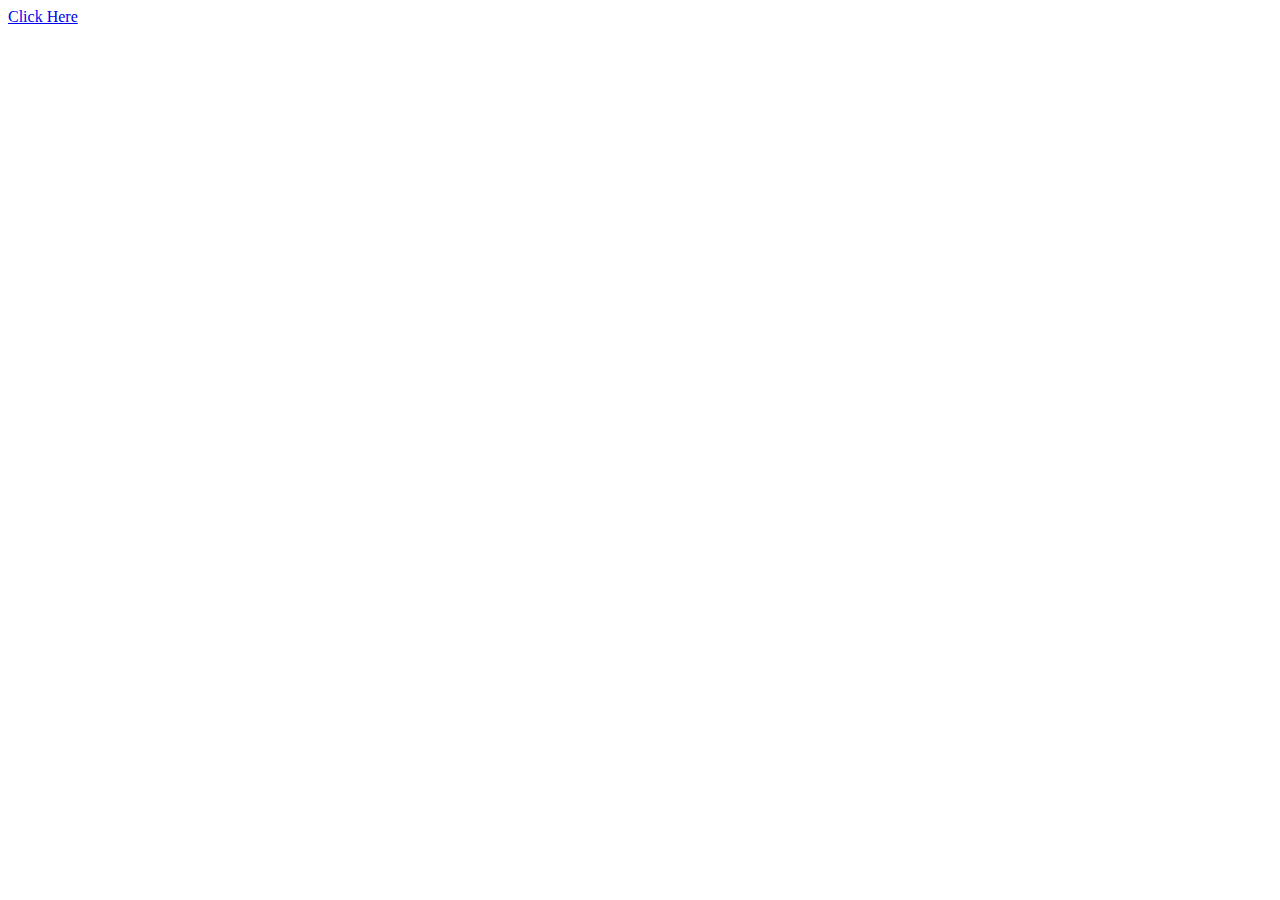
==== index.html @ 06dbd472 "Update and rename n to index.html" ====
<!DOCTYPE html>
<html lang="en">
<head>
  <meta charset="UTF-8">
  <meta name="viewport" content="width=device-width, initial-scale=1.0">
  <title>Document</title>
</head>
<body>
  <a href="Fresherbot.html">Click Here</a>
</body>
</html>
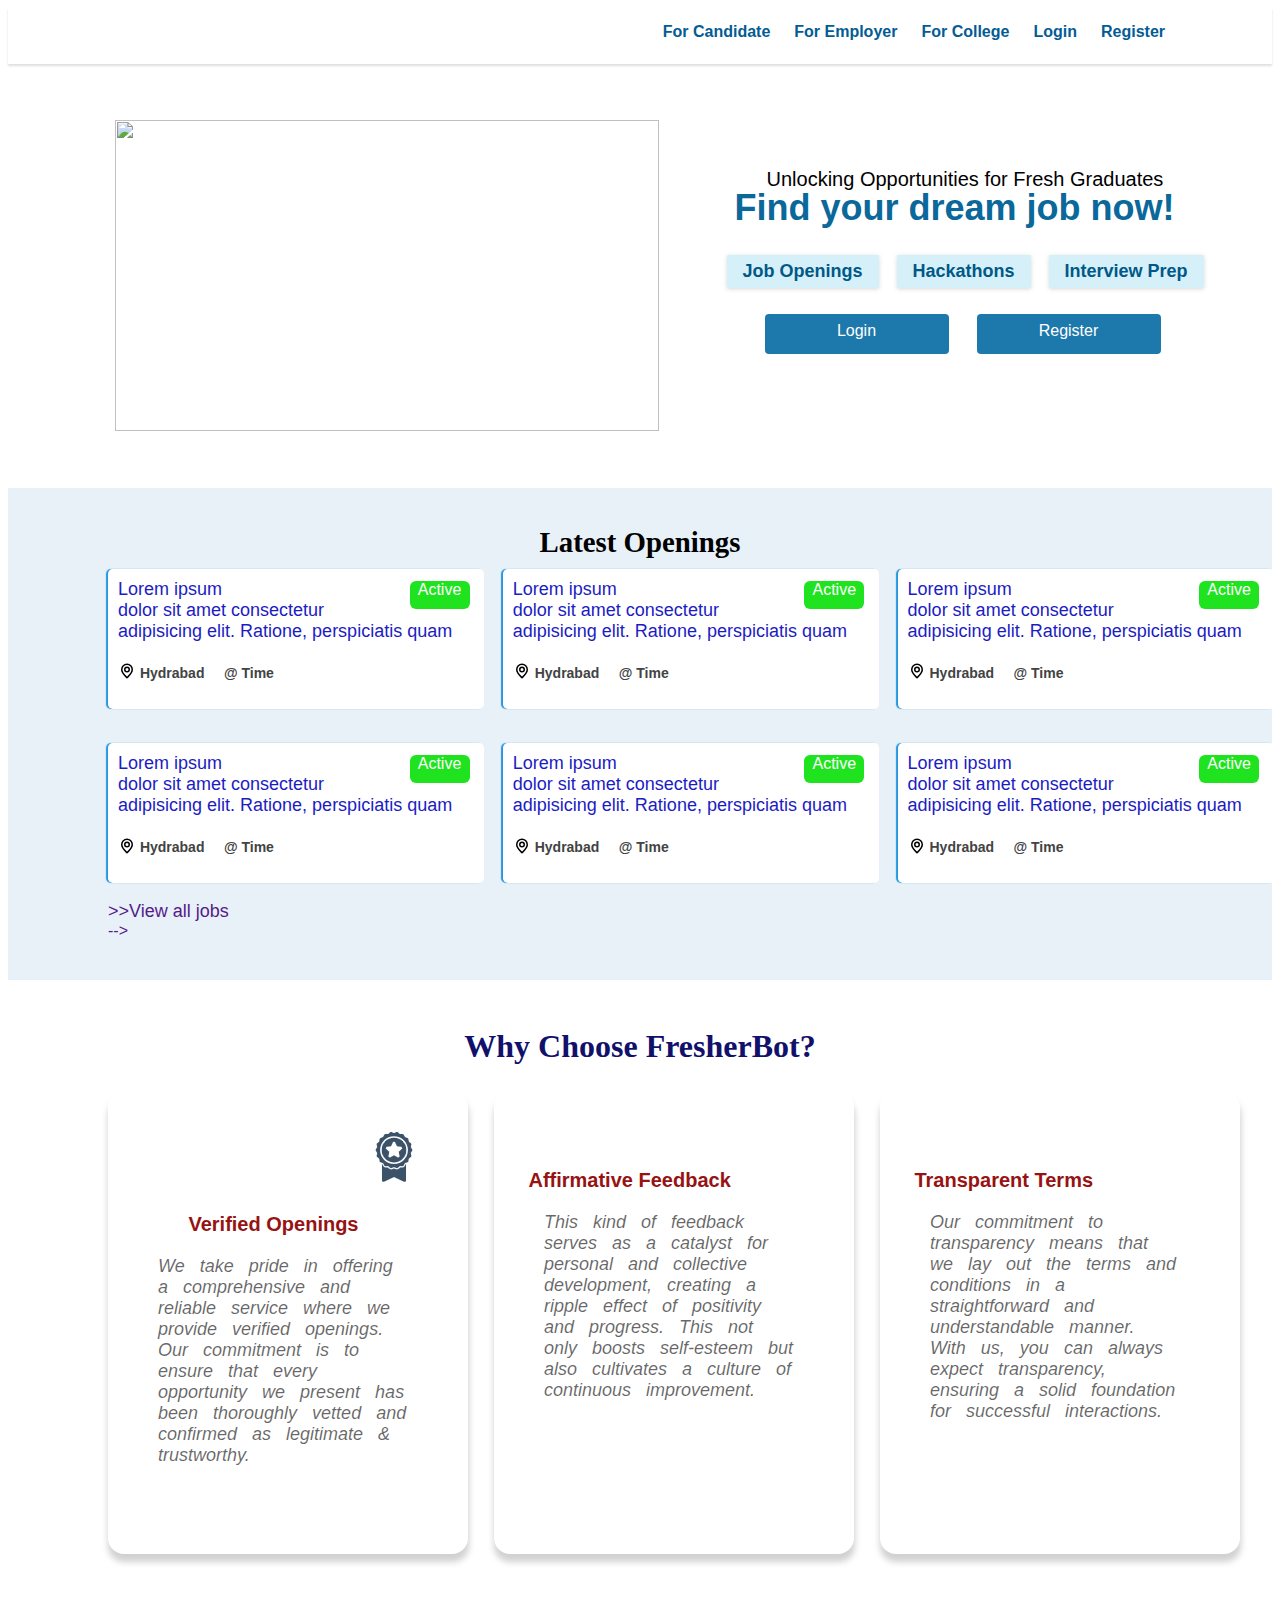
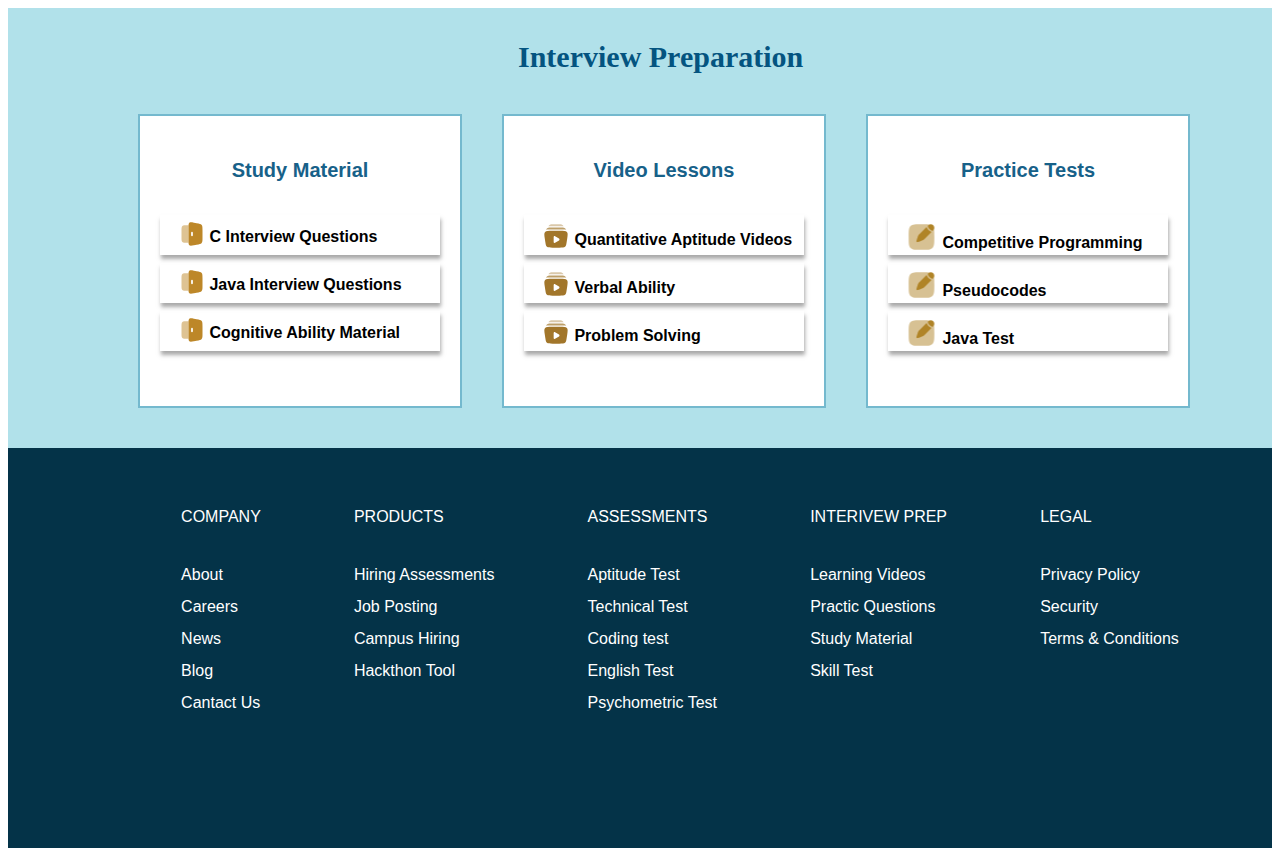
==== commit 9faf9414: "Update and rename Index.html to index.html" ====
--- a/index.html
+++ b/index.html
@@ -1,11 +1,152 @@
 <!DOCTYPE html>
 <html lang="en">
 <head>
-  <meta charset="UTF-8">
-  <meta name="viewport" content="width=device-width, initial-scale=1.0">
-  <title>Document</title>
+    <meta charset="UTF-8">
+    <meta name="viewport" content="width=device-width, initial-scale=1.0">
+    <title>FresherBot - Job search for freshers, Interview Prep, Hiring assessments</title>
+    <link rel="shortcut icon" href="/FresherBot/favicon_fresherbot.png" type="x-icon">
+    <link rel="stylesheet" href="fresh.css">
 </head>
 <body>
-  <a href="Fresherbot.html">Click Here</a>
+<nav> 
+    <div class="ch1"><a href=""><img id="f1" src="/FresherBot/fresherbot_logo_dark.png" alt=""></div></a>
+    <div class="ch2">
+       
+        <a href=""><li class="txt">For Candidate</li></a>
+        <a href=""><li class="txt">For Employer</li></a>
+        <a href=""><li class="txt">For College</li></a>
+        <a href=""><li class="txt">Login</li></a>
+        <a href=""><li class="txt">Register</li></a>
+    </div> 
+</nav>
+
+<div class="pis">
+    <img src="/FresherBot/hero-min.webp" alt="" class="img1">
+    <div id="wds">
+        <p  class="p1" >Unlocking Opportunities for Fresh Graduates</p>
+        <h1 class="dream">Find your dream job now!</h1>
+        <div class="li3">
+            <li class="box1">Job Openings</li>
+            <li class="box1">Hackathons</li>
+            <li class="box1">Interview Prep</li>
+        </div>
+        <div class="btns">
+            <a href=""><li class="btn">Login</li></a>
+           <a href="" target="_blank"><li class="btn">Register</li></a>
+        </div>
+    </div>
+</div>
+
+<div class="ch3">
+    <div><h2 class="latest">Latest Openings</h2></div>
+
+    <div class="col1">
+       <a href=""><div class="box3"><div class="active"><p>Active</p></div><p class="pra1">Lorem ipsum <br> dolor sit amet consectetur <br> adipisicing elit. Ratione, perspiciatis quam <br> <p class="loc"> <span class="loc1"><svg width="18px" height="18px" viewBox="0 0 24 24" fill="none" xmlns="http://www.w3.org/2000/svg"><g id="SVGRepo_bgCarrier" stroke-width="0"></g><g id="SVGRepo_tracerCarrier" stroke-linecap="round" stroke-linejoin="round"></g><g id="SVGRepo_iconCarrier"> <path d="M12 21C15.5 17.4 19 14.1764 19 10.2C19 6.22355 15.866 3 12 3C8.13401 3 5 6.22355 5 10.2C5 14.1764 8.5 17.4 12 21Z" stroke="#000000" stroke-width="2" stroke-linecap="round" stroke-linejoin="round"></path> <path d="M12 13C13.6569 13 15 11.6569 15 10C15 8.34315 13.6569 7 12 7C10.3431 7 9 8.34315 9 10C9 11.6569 10.3431 13 12 13Z" stroke="#000000" stroke-width="2" stroke-linecap="round" stroke-linejoin="round"></path> </g></svg></span> Hydrabad &nbsp;&nbsp;&nbsp; @ Time</p></div></a>
+       <a href=""><div class="box3"><div class="active"><p>Active</p></div><p class="pra1">Lorem ipsum <br> dolor sit amet consectetur <br> adipisicing elit. Ratione, perspiciatis quam <br> <p class="loc"> <span class="loc1"><svg width="18px" height="18px" viewBox="0 0 24 24" fill="none" xmlns="http://www.w3.org/2000/svg"><g id="SVGRepo_bgCarrier" stroke-width="0"></g><g id="SVGRepo_tracerCarrier" stroke-linecap="round" stroke-linejoin="round"></g><g id="SVGRepo_iconCarrier"> <path d="M12 21C15.5 17.4 19 14.1764 19 10.2C19 6.22355 15.866 3 12 3C8.13401 3 5 6.22355 5 10.2C5 14.1764 8.5 17.4 12 21Z" stroke="#000000" stroke-width="2" stroke-linecap="round" stroke-linejoin="round"></path> <path d="M12 13C13.6569 13 15 11.6569 15 10C15 8.34315 13.6569 7 12 7C10.3431 7 9 8.34315 9 10C9 11.6569 10.3431 13 12 13Z" stroke="#000000" stroke-width="2" stroke-linecap="round" stroke-linejoin="round"></path> </g></svg></span> Hydrabad &nbsp;&nbsp;&nbsp; @ Time</p></div></a>
+       <a href=""><div class="box3"><div class="active"><p>Active</p></div><p class="pra1">Lorem ipsum <br> dolor sit amet consectetur <br> adipisicing elit. Ratione, perspiciatis quam <br> <p class="loc"> <span class="loc1"><svg width="18px" height="18px" viewBox="0 0 24 24" fill="none" xmlns="http://www.w3.org/2000/svg"><g id="SVGRepo_bgCarrier" stroke-width="0"></g><g id="SVGRepo_tracerCarrier" stroke-linecap="round" stroke-linejoin="round"></g><g id="SVGRepo_iconCarrier"> <path d="M12 21C15.5 17.4 19 14.1764 19 10.2C19 6.22355 15.866 3 12 3C8.13401 3 5 6.22355 5 10.2C5 14.1764 8.5 17.4 12 21Z" stroke="#000000" stroke-width="2" stroke-linecap="round" stroke-linejoin="round"></path> <path d="M12 13C13.6569 13 15 11.6569 15 10C15 8.34315 13.6569 7 12 7C10.3431 7 9 8.34315 9 10C9 11.6569 10.3431 13 12 13Z" stroke="#000000" stroke-width="2" stroke-linecap="round" stroke-linejoin="round"></path> </g></svg></span> Hydrabad &nbsp;&nbsp;&nbsp; @ Time</p></div></a>
+       <a href=""><div class="box3"><div class="active"><p>Active</p></div><p class="pra1">Lorem ipsum <br> dolor sit amet consectetur <br> adipisicing elit. Ratione, perspiciatis quam <br> <p class="loc"> <span class="loc1"><svg width="18px" height="18px" viewBox="0 0 24 24" fill="none" xmlns="http://www.w3.org/2000/svg"><g id="SVGRepo_bgCarrier" stroke-width="0"></g><g id="SVGRepo_tracerCarrier" stroke-linecap="round" stroke-linejoin="round"></g><g id="SVGRepo_iconCarrier"> <path d="M12 21C15.5 17.4 19 14.1764 19 10.2C19 6.22355 15.866 3 12 3C8.13401 3 5 6.22355 5 10.2C5 14.1764 8.5 17.4 12 21Z" stroke="#000000" stroke-width="2" stroke-linecap="round" stroke-linejoin="round"></path> <path d="M12 13C13.6569 13 15 11.6569 15 10C15 8.34315 13.6569 7 12 7C10.3431 7 9 8.34315 9 10C9 11.6569 10.3431 13 12 13Z" stroke="#000000" stroke-width="2" stroke-linecap="round" stroke-linejoin="round"></path> </g></svg></span> Hydrabad &nbsp;&nbsp;&nbsp; @ Time</p></div></a>
+       <a href=""><div class="box3"><div class="active"><p>Active</p></div><p class="pra1">Lorem ipsum <br> dolor sit amet consectetur <br> adipisicing elit. Ratione, perspiciatis quam <br> <p class="loc"> <span class="loc1"><svg width="18px" height="18px" viewBox="0 0 24 24" fill="none" xmlns="http://www.w3.org/2000/svg"><g id="SVGRepo_bgCarrier" stroke-width="0"></g><g id="SVGRepo_tracerCarrier" stroke-linecap="round" stroke-linejoin="round"></g><g id="SVGRepo_iconCarrier"> <path d="M12 21C15.5 17.4 19 14.1764 19 10.2C19 6.22355 15.866 3 12 3C8.13401 3 5 6.22355 5 10.2C5 14.1764 8.5 17.4 12 21Z" stroke="#000000" stroke-width="2" stroke-linecap="round" stroke-linejoin="round"></path> <path d="M12 13C13.6569 13 15 11.6569 15 10C15 8.34315 13.6569 7 12 7C10.3431 7 9 8.34315 9 10C9 11.6569 10.3431 13 12 13Z" stroke="#000000" stroke-width="2" stroke-linecap="round" stroke-linejoin="round"></path> </g></svg></span> Hydrabad &nbsp;&nbsp;&nbsp; @ Time</p></div></a>
+       <a href=""><div class="box3"><div class="active"><p>Active</p></div><p class="pra1">Lorem ipsum <br> dolor sit amet consectetur <br> adipisicing elit. Ratione, perspiciatis quam <br> <p class="loc"> <span class="loc1"><svg width="18px" height="18px" viewBox="0 0 24 24" fill="none" xmlns="http://www.w3.org/2000/svg"><g id="SVGRepo_bgCarrier" stroke-width="0"></g><g id="SVGRepo_tracerCarrier" stroke-linecap="round" stroke-linejoin="round"></g><g id="SVGRepo_iconCarrier"> <path d="M12 21C15.5 17.4 19 14.1764 19 10.2C19 6.22355 15.866 3 12 3C8.13401 3 5 6.22355 5 10.2C5 14.1764 8.5 17.4 12 21Z" stroke="#000000" stroke-width="2" stroke-linecap="round" stroke-linejoin="round"></path> <path d="M12 13C13.6569 13 15 11.6569 15 10C15 8.34315 13.6569 7 12 7C10.3431 7 9 8.34315 9 10C9 11.6569 10.3431 13 12 13Z" stroke="#000000" stroke-width="2" stroke-linecap="round" stroke-linejoin="round"></path> </g></svg></span> Hydrabad &nbsp;&nbsp;&nbsp; @ Time</p></div></a>
+       
+    </div>
+    <a href=""><p class="arrow">&gt;&gt;View all jobs</p></a>
+    <a href=""><p class="arrow1">--&gt;</p></a>
+
+
+</div>
+
+<div class="ch4">
+    <h2 class="why">Why Choose FresherBot?</h2>
+    
+
+
+<div class="b3">
+    <div class="bx3">
+        <img src="b1.png" alt="" class="pic3">
+        <span class="head1">Verified Openings</span>
+        <p class="bxp"><i> We take pride in offering a comprehensive and reliable service where we provide verified openings. Our commitment is to ensure that every opportunity we present has been thoroughly vetted and confirmed as legitimate & trustworthy.</i></p>
+    </div>
+    <div class="bx3">
+        <img src="/FresherBot/b2.png" alt="" class="pic3" >
+        <span class="head1">Affirmative Feedback</span>
+        <p class="bxp"><i>This kind of feedback serves as a catalyst for personal and collective development, creating a ripple effect of positivity and progress. This not only boosts self-esteem but also cultivates a culture of continuous improvement.</i></p>
+    </div>
+    <div class="bx3">
+        <img src="/FresherBot/b3.png" alt="" class="pic3">
+        <span class="head1">Transparent Terms</span>
+        <p class="bxp"> Our commitment to transparency means that we lay out the terms and conditions in a straightforward and understandable manner. With us, you can always expect transparency, ensuring a solid foundation for successful interactions.</p>
+    </div>
+</div>
+</div>
+
+<div class="last">
+    
+        <h2 class="titl">Interview Preparation</h2>
+   <div class="lbx3">
+    <div class="bxs3">
+        <h5 class="lhead">Study Material</h5>
+        <li class="l3"><img src="l1.png" alt="" class="limg">  C Interview Questions</li>
+        <li class="l3"><img src="l1.png" alt="" class="limg">  Java Interview Questions</li>
+        <li class="l3"><img src="l1.png" alt="" class="limg">  Cognitive Ability Material</li>
+    </div>
+    <div class="bxs3">
+        <h5 class="lhead">Video Lessons</h5>
+        <li class="l3"><img src="l2.png" alt="" class="limg">  Quantitative Aptitude Videos</li>
+        <li class="l3"><img src="l2.png" alt="" class="limg">  Verbal Ability</li>
+        <li class="l3"><img src="l2.png" alt="" class="limg">  Problem Solving</li>
+    </div>
+    <div class="bxs3">
+        <h5 class="lhead">Practice Tests</h5>
+        <li class="l3"><img src="l3.png" alt="" class="limg">  Competitive Programming</li>
+        <li class="l3"><img src="l3.png" alt="" class="limg">  Pseudocodes</li>
+        <li class="l3"><img src="l3.png" alt="" class="limg">  Java Test</li>
+    </div>    
+   </div> 
+</div>
+
+
+<footer>
+   
+<div class="fdata">
+    <div >
+        <li class="fh">COMPANY</li>
+        <a href=""><li class="lisp">About</li></a>
+        <a href=""><li class="lisp">Careers</li></a>
+        <a href=""><li class="lisp">News</li></a>
+        <a href=""><li class="lisp">Blog</li></a>
+        <a href=""><li class="lisp">Cantact Us</li></a>
+    </div>
+    <div>
+        <li class="fh">PRODUCTS</li>
+        <a href=""><li class="lisp">Hiring Assessments</li></a>
+        <a href=""><li class="lisp">Job Posting</li></a>
+        <a href=""><li class="lisp">Campus Hiring</li></a>
+        <a href=""><li class="lisp">Hackthon Tool</li></a>
+    </div>
+    <div>
+        <li class="fh">ASSESSMENTS</li>
+        <a href=""><li  class="lisp">Aptitude Test</li></a>
+        <a href=""><li  class="lisp">Technical Test</li></a>
+        <a href=""><li  class="lisp">Coding test</li></a>
+        <a href=""><li  class="lisp">English Test</li></a>
+        <a href=""><li  class="lisp">Psychometric Test</li></a>
+    </div>
+    <div>
+        <li class="fh" >INTERIVEW PREP</li>
+        
+        <a href=""><li class="lisp">Learning Videos</li></a>
+        <a href=""><li class="lisp">Practic Questions</li></a>
+        <a href=""><li class="lisp">Study Material</li></a>
+        <a href=""><li class="lisp">Skill Test</li></a>
+    </div>
+    <div>
+        <li class="fh">LEGAL</li>
+        <a href=""><li class="lisp">Privacy Policy</li></a>
+        <a href=""><li class="lisp">Security</li></a>
+        <a href=""><li class="lisp">Terms & Conditions</li></a>
+    </div>
+</div>
+</footer>
+   
 </body>
 </html>
--- a/fresh.css
+++ b/fresh.css
@@ -0,0 +1,395 @@
+
+*{
+    font-family:'Segoe UI', Tahoma, Geneva, Verdana, sans-serif;
+}
+
+nav{
+   
+    display: flex;
+    justify-content: space-between;
+    align-items: center;
+    padding-top: 8px;
+    padding-bottom: 10px;
+    padding-right: 94.2px;
+    padding-left: 105px;
+    margin: 0px;
+    box-shadow: #aaa3a35d 0px 1.6px 2px;
+    height: 38px;
+   
+   
+}
+
+#f1{
+    
+    height: 32px;
+    
+   
+}
+.ch1{
+    padding-left: 2.4px;
+   margin-bottom: 3px;
+  
+}
+.ch2{
+    display: flex;
+    gap: 22px;
+    padding-right:0px;
+    padding-left: 110px;
+    margin-right: 10.8px;
+    margin-top:1px;
+    
+}
+
+.txt{
+    color:rgb(3, 92, 148);
+    
+    font-weight:600 ;
+    font-size: 16px;
+   list-style: none;
+   padding-bottom: 8px;
+   
+  
+   padding-right: 2px;
+   transition-duration: 0.2s;
+    
+}
+
+
+.txt:hover{
+    
+    color: #000;
+    transform: scale(1.1);
+
+}
+a{
+    text-decoration: none;
+}
+.img1{
+    width: 544px;
+    height: 311px;
+    padding-left: 106.5px;
+    padding-top: 38px;
+}
+.pis{
+    display: flex;
+    margin-top: 17.9px;
+    margin-bottom: 56.8px;
+
+}
+#wds{
+    /* align-items: center; */
+   margin-left: 76px;
+   margin-top: 66px;
+}
+li{
+    list-style: none;
+}
+.li3{
+    
+    display: flex;
+    
+   /* font-weight: 30px ; */
+    margin-top: 26px; 
+    margin-left: -8px;
+
+   
+    
+}
+.box1{
+    border-radius:1px;
+    
+    text-align: center;
+    font-size: 18px;
+    color: #005887;
+    font-weight: 640;
+    padding-top: 6px;
+    padding-bottom: 6px;
+    padding-left:16px ;
+    padding-right: 16px;
+   
+    box-shadow: 0px 1px 4px rgba(128, 128, 128, 0.305);
+   margin-right: 18px;
+    background-color: #a6e0f379;
+}
+.btn{
+    
+    height: 32.6px;
+    width: 184px;
+    font-size: 16px;
+    margin-top: 26px;
+  margin-right: 28px;
+  padding-top: 8px;
+   
+    border: none;
+    color: white;
+    background-color: #1d79ab;
+    border-radius: 4px;
+    transition: 0.2s;
+}
+.btn:hover{
+    background-color: rgb(38, 198, 38);
+    transform: translatex(5px);
+            transform: translatey(-5px);
+    
+}
+
+.btns{
+    text-align: center;
+    list-style: none;
+    display: flex;
+    margin-left: 30px;
+}   
+ .p1{
+    
+    margin-left: 32px;
+    margin-bottom: 0px;
+    margin-top: 10px;
+    padding-bottom: 2px;
+    padding-top: 10px;
+    /* position: absolute; */
+    font-weight: 460;
+    font-size: 20px;
+    
+}
+.dream{
+    font-weight: 800;
+    /* padding-top: 10px; */
+    margin-top: -6px;
+    margin-bottom: 2px;
+   
+    color: #0a689a;
+
+    font-size: 36px;
+    
+    
+}
+/* -----------------2nd part-------------------- */
+
+
+.ch3{
+    background-color: rgba(111, 171, 204, 0.163);
+    height: 492px;
+}
+.latest{
+    font-family: 'Times New Roman', Times, serif;
+    text-align: center;
+    font-size: 28.8px;
+    padding-top: 38px;
+    margin-bottom: -6px;
+}
+.col1{
+    display: grid;
+    /* background-color: #870000; */
+    gap: 18.8px;
+    grid-template-columns: repeat(3, 1fr);
+    padding-right: 180px;
+    margin-left: 100px;
+    
+    
+   
+}
+.box3{
+   background-color: rgb(255, 255, 255); 
+   width: 376px;
+   height: 140px;
+   border-radius: 4.8px;
+   box-shadow: -2px 0px 1px rgb(37, 150, 224) ;
+   
+}
+.active{
+    background-color: rgb(30, 227, 30);
+    color: white;
+   margin-left: 301.5px;
+   margin-right: 20px;
+   position: relative;
+   top: 12px;
+  
+  text-align: center;
+   width: 60px;
+   height: 28px;
+   
+ 
+   border-radius: 6px;
+
+    
+}
+
+.pra1{
+    color: rgb(28, 28, 195);
+    font-size: 18px;
+    font-weight: 500px;
+    margin-top: -18px;
+    margin-left: 10px;
+    /* margin-right: 38px;
+    padding-bottom: 80px; */
+}
+.pra1:hover{
+    color: #042f6e;
+}
+.loc1{
+   position: relative;
+   top:2.8px;
+}
+.loc{
+    
+    font-size: 14px;
+    font-weight: 600;
+    color: rgb(66, 67, 67);
+    margin-left: 10px;
+  
+}
+.arrow{
+    font-size: 18px;
+    margin-left: 100px;
+    margin-bottom: 0;
+   
+   
+}
+.arrow1{
+    margin-left: 100px;
+    margin-top: 0px;
+}
+/* -----------3rd Part--------------- */
+
+.ch4{
+    height: 500px;
+    margin-bottom: 80px;
+}
+
+.why{
+    text-align: center;
+    color:rgb(17, 17, 108) ;
+    font-family:Cambria, Cochin, Georgia, Times, 'Times New Roman', serif;
+    font-size: 32px;
+    margin-top: 48px;
+    
+}
+.b3{
+    display: flex;
+   margin-left: 74px;
+}
+.bx3{
+    height: auto;
+    width: 360px;
+   box-shadow: 0.4px 8px 6px rgba(128, 128, 128, 0.364);
+    margin-left: 26px;
+    border-radius: 16px;
+    transition: 0.2s;
+}
+.bx3:hover{
+    /* transform: translateX(5px); */
+    transform: translateY(-5px);
+}
+.pic3{
+    position: relative;
+    top:36px;
+    left: 260px;
+}
+
+.head1{
+    position: relative;
+    top: 78px;
+    color: rgb(151, 19, 19);
+    font-weight: 600;
+    left: 30px;
+    font-size:20px;
+    
+}
+.bxp{
+    color: #00000098;
+    position: relative;
+    top:80px;
+    height: 360px;
+    width:250px;
+    padding-left: 50px;
+    font-size: 18px;
+    font-weight: 500px;
+    font-style: italic;
+    word-spacing:10px;
+      
+
+}
+/* --------------Last Section------- */
+
+.last{
+    background-color: #6ec7d98a;
+    height: 440px;
+   
+}
+.titl{
+    
+    font-family: 'Times New Roman', Times, serif;
+    margin-left: 510px;
+    
+    padding-top: 32px;
+    font-size: 30px;
+    color: #045480;
+
+}
+.lbx3{
+    display: flex;
+    margin-left:90px ;
+    margin-top: 40px;
+
+}
+.bxs3{
+    
+    background-color: white;
+   border: solid 2px rgba(61, 158, 187, 0.718);
+    height: 280px;
+    width: 320px;
+    margin-left: 40px;
+    padding-top: 10px;
+}
+.lhead{
+    text-align: center;
+    color: #176189;
+    font-size: 20px;
+}
+
+.l3{
+    /* background-color: red; */
+    height: 40px;
+    width: 260px;
+    margin-top: 8px;
+    margin-left:20px;
+    box-shadow: 0.6px 4px 4px rgba(128, 128, 128, 0.678);
+    transition: 0.2s;
+    padding-left: 20px;
+    font-weight: 600;
+    
+    
+}
+.l3:hover{
+    transform:translateX(5px);
+   
+}
+.limg{
+    position: relative;
+    top: 6px;
+    left: 0px;
+}
+
+/* ------------FOOTER--------------- */
+footer{
+    height: 400px;
+    background-color: rgb(4, 51, 72);
+    font-weight: 500;
+    color:white;
+}
+
+.fh{
+margin-bottom:40px;
+   margin-top: 60px;
+ 
+
+}
+.fdata{
+    display: flex;
+    margin-left:80px;
+    justify-content: space-evenly;
+}
+.lisp{
+    margin-bottom: 14px;
+    color:white;
+}
